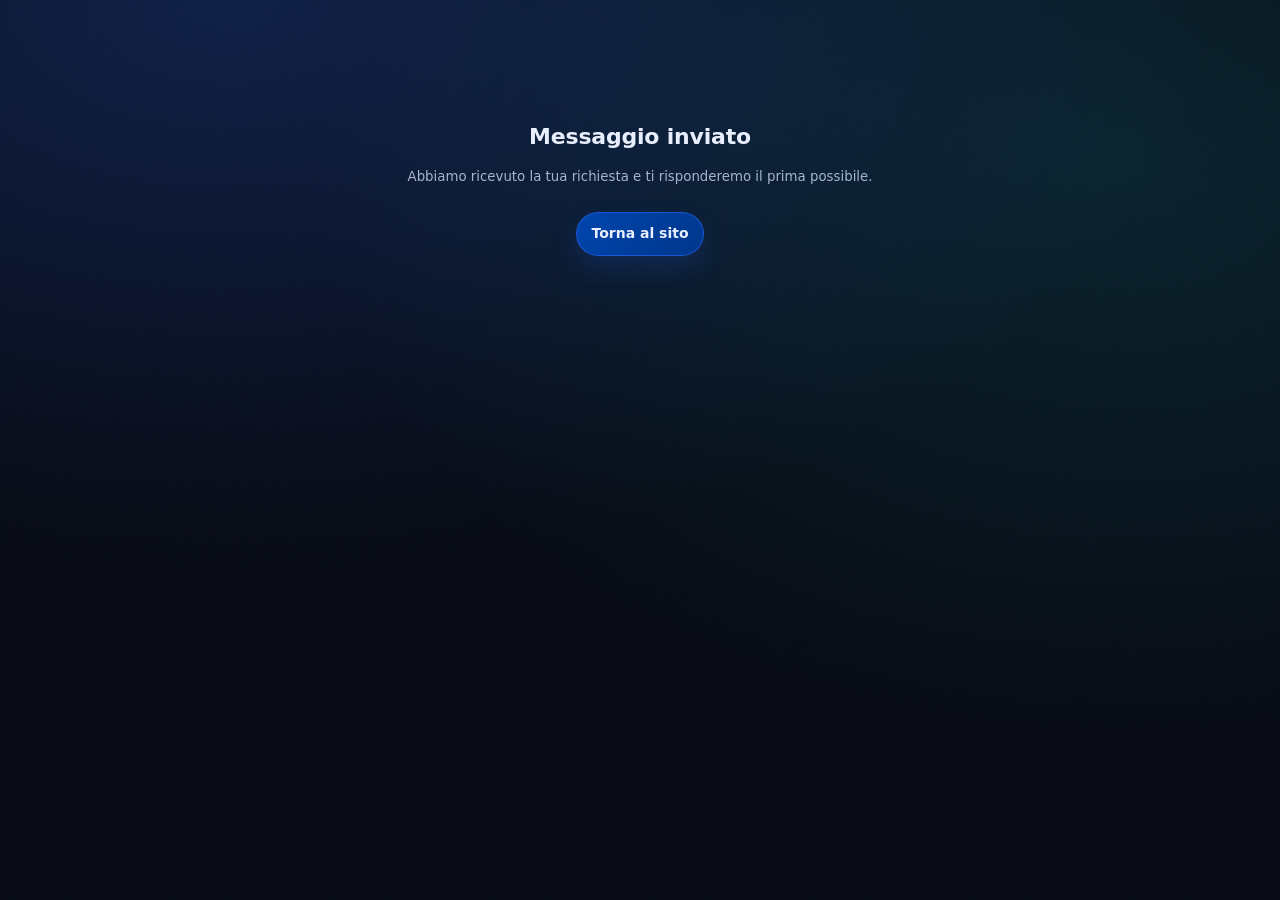
==== conferma.html @ 9af2fc5e "modifica per netlify" ====
<!doctype html>
<html lang="it">
<head>
  <meta charset="utf-8" />
  <meta name="viewport" content="width=device-width,initial-scale=1" />
  <title>Messaggio inviato – TBtech</title>
  <link rel="stylesheet" href="style.css" />
</head>
<body>
  <main class="sezione">
    <div class="contenitore" style="max-width: 760px; text-align: center;">
      <h1 class="titolo-sezione">Messaggio inviato</h1>
      <p class="testo-secondario">
        Abbiamo ricevuto la tua richiesta e ti risponderemo il prima possibile.
      </p>
      <p style="margin-top: 24px;">
        <a class="pulsante pulsante-primario" href="/index.html">Torna al sito</a>
      </p>
    </div>
  </main>
</body>
</html>
---- style.css ----
:root{
  --sfondo: #070b14;
  --superficie: #0b1222;
  --superficie-2: #0a1630;
  --testo: #e8eefc;
  --testo-secondario: #a8b3cf;
  --bordo: rgba(232,238,252,.12);

  --primario: #0045ae;
  --primario-scuro: #00378b;
  --accento: #1a58b6;

  --ombra: 0 16px 42px rgba(0,0,0,.42);
  --raggio: 18px;

  --larghezza-contenitore: 1180px;
  --spazio-laterale: 20px;

  --font-principale: ui-sans-serif, system-ui, -apple-system, Segoe UI, Roboto, Arial;
}
.visually-hidden {
  position: absolute !important;
  left: -9999px !important;
  width: 1px !important;
  height: 1px !important;
  overflow: hidden !important;
}
/* =========================================================
   RESET
   ========================================================= */
*{
  box-sizing: border-box;
}

html,
body{
  height: 100%;
  padding-top: 34px;
}

body{
  margin: 0;
  font-family: var(--font-principale);
  color: var(--testo);
  line-height: 1.55;
  background-color: var(--sfondo);
  background-image:
    radial-gradient(
      1200px 700px at 18% 0%,
      rgba(47,107,255,.22) 0%,
      rgba(47,107,255,.12) 38%,
      rgba(47,107,255,.06) 58%,
      rgba(47,107,255,0) 82%
    ),
    radial-gradient(
      1000px 700px at 88% 18%,
      rgba(34,211,238,.12) 0%,
      rgba(34,211,238,.06) 45%,
      rgba(34,211,238,0) 82%
    );
  background-repeat: no-repeat;
  background-size: cover;
}

body::before{
  content:"";
  position: fixed;
  inset: 0;
  pointer-events: none;
  z-index: 0;
  background-image: url("data:image/svg+xml,%3Csvg xmlns='http://www.w3.org/2000/svg' width='160' height='160'%3E%3Cfilter id='n'%3E%3CfeTurbulence type='fractalNoise' baseFrequency='.9' numOctaves='2' stitchTiles='stitch'/%3E%3C/filter%3E%3Crect width='160' height='160' filter='url(%23n)' opacity='.35'/%3E%3C/svg%3E");
  background-repeat: repeat;
  opacity: .04;
  mix-blend-mode: overlay;
}

.testata-sito,
main,
.piè-di-pagina{
  position: relative;
  z-index: 1;
}

a{
  color: inherit;
  text-decoration: none;
}

strong{
  color: rgba(232,238,252,.96);
}

.contenitore{
  width: min(var(--larghezza-contenitore), calc(100% - (var(--spazio-laterale) * 2)));
  margin: 0 auto;
}

/* =========================================================
   BARRA ORIZZONTALE SEMPRE VISIBILE
   ========================================================= */
.testata-sito{
  position: fixed;
  top: 0;
  left: 0;
  width: 100%;
  z-index: 1000;
  background: rgba(7,11,20,.78);
  backdrop-filter: blur(16px);
  border-bottom: 1px solid rgba(232,238,252,.08);
  box-shadow: 0 18px 50px rgba(0,0,0,.24);
}

.testata-interna{
  display: flex;
  align-items: center;
  justify-content: space-between;
  gap: 14px;
  padding: 14px 0;
}

.marchio{
  display: flex;
  align-items: center;
  flex-shrink: 0;
}

.logo-marchio{
  height: 48px;
  width: auto;
  display: block;
}

/* =========================================================
   MENU DESKTOP
   ========================================================= */
.menu-principale{
  display: flex;
  gap: 14px;
  align-items: center;
}

.link-menu{
  color: rgba(168,179,207,.92);
  font-weight: 750;
  font-size: 14px;
  padding: 8px 25px;
  border-radius: 12px;
  transition: background .22s ease, color .22s ease, border-color .22s ease, transform .22s ease;
}
.link-menu-mobile.attivo{
  color: var(--testo);
  background: rgba(47,107,255,.10);
  border: 1px solid rgba(47,107,255,.20);
  box-shadow: inset 0 0 0 1px rgba(255,255,255,.02);
}

.link-menu:hover{
  color: var(--testo);
  background: rgba(255,255,255,.03);
  transform: translateY(-1px);
}

.link-menu.attivo{
  color: var(--testo);
  background: rgba(47,107,255,.10);
  border: 1px solid rgba(47,107,255,.20);
  box-shadow: inset 0 0 0 1px rgba(255,255,255,.02);
}

.azioni-testata{
  display: flex;
  gap: 10px;
  align-items: center;
}

/* =========================================================
   BUTTON MENU MOBILE
   ========================================================= */
.bottone-menu{
  display: none;
  width: 46px;
  height: 46px;
  padding: 0;
  border: 1px solid var(--bordo);
  border-radius: 14px;
  background: rgba(255,255,255,.04);
  cursor: pointer;
  position: relative;
  align-items: center;
  justify-content: center;
  transition: background .2s ease, transform .2s ease, border-color .2s ease;
}

.bottone-menu:hover{
  background: rgba(255,255,255,.07);
  border-color: rgba(232,238,252,.18);
}

.bottone-menu:active{
  transform: scale(.98);
}

.icona-menu{
  position: relative;
  width: 20px;
  height: 14px;
  display: block;
}

.riga-menu{
  position: absolute;
  left: 0;
  width: 20px;
  height: 2px;
  border-radius: 999px;
  background: var(--testo);
  transition: transform .25s ease, opacity .25s ease, top .25s ease;
}

.riga-menu-alta{ top: 0; }
.riga-menu-centro{ top: 6px; }
.riga-menu-bassa{ top: 12px; }

.bottone-menu.aperto .riga-menu-alta{
  top: 6px;
  transform: rotate(45deg);
}

.bottone-menu.aperto .riga-menu-centro{
  opacity: 0;
}

.bottone-menu.aperto .riga-menu-bassa{
  top: 6px;
  transform: rotate(-45deg);
}

/* =========================================================
   MENU MOBILE A TENDINA
   ========================================================= */
.menu-mobile-tendina{
  max-height: 0;
  overflow: hidden;
  opacity: 0;
  border-top: 1px solid rgba(232,238,252,.06);
  background: rgba(6,11,22,.96);
  transition: max-height .32s ease, opacity .25s ease;
}

.menu-mobile-tendina.aperto{
  max-height: 420px;
  opacity: 1;
}

.contenuto-menu-mobile{
  padding: 14px 0 18px;
}

.navigazione-mobile{
  display: flex;
  flex-direction: column;
  gap: 8px;
}

.link-menu-mobile{
  display: block;
  padding: 14px 12px;
  border-radius: 12px;
  color: var(--testo);
  font-weight: 800;
  background: rgba(255,255,255,.02);
  border: 1px solid rgba(232,238,252,.06);
  transition: background .2s ease, border-color .2s ease, transform .2s ease;
}

.link-menu-mobile:hover{
  background: rgba(255,255,255,.05);
  border-color: rgba(232,238,252,.12);
  transform: translateY(-1px);
}

.azioni-menu-mobile{
  margin-top: 14px;
}

.pulsante-largo{
  width: 100%;
  text-align: center;
}

/* =========================================================
   UI GENERICA
   ========================================================= */
.pulsante{
  border: 1px solid var(--bordo);
  background: rgba(255,255,255,.04);
  color: var(--testo);
  padding: 10px 14px;
  border-radius: 999px;
  font-weight: 850;
  font-size: 14px;
  cursor: pointer;
  display: inline-block;
  transition: filter .22s ease, transform .22s ease, box-shadow .22s ease, border-color .22s ease;
}

.pulsante:hover{
  filter: brightness(1.06);
  transform: translateY(-1px);
}

.pulsante:active{
  transform: translateY(0);
}

.pulsante-primario{
  background: linear-gradient(135deg, var(--primario), var(--primario-scuro));
  border-color: rgba(47,107,255,.55);
  box-shadow: 0 12px 26px rgba(47,107,255,.16);
}

.pulsante-primario:hover{
  box-shadow: 0 16px 32px rgba(47,107,255,.24);
}

.pulsante-secondario{
  background: rgba(255,255,255,.02);
}

.pulsante-grande{
  padding: 12px 18px;
}

.campo-input{
  padding: 10px 12px;
  border-radius: 14px;
  border: 1px solid var(--bordo);
  background: rgba(255,255,255,.03);
  color: var(--testo);
  outline: none;
  transition: border-color .22s ease, box-shadow .22s ease, background .22s ease;
}

.campo-input:focus{
  border-color: rgba(47,107,255,.45);
  box-shadow: 0 0 0 4px rgba(47,107,255,.12);
  background: rgba(255,255,255,.05);
}

.campo-input::placeholder{
  color: rgba(168,179,207,.75);
}

.campo-pieno{
  width: 100%;
}

/* =========================================================
   HERO
   ========================================================= */
.hero{
  position: relative;
  padding: 64px 0 28px;
  overflow: hidden;
  background: linear-gradient(180deg, rgba(6,18,40,.35) 0%, rgba(7,11,20,0) 100%);
}

.sfondo-hero{
  position: absolute;
  inset: 0;
  pointer-events: none;
  background:
    linear-gradient(180deg, rgba(5,16,36,.88) 0%, rgba(8,24,52,.72) 45%, rgba(7,11,20,0) 100%),
    radial-gradient(900px 420px at 75% 45%, rgba(47,107,255,.18), rgba(47,107,255,0) 70%),
    radial-gradient(700px 360px at 85% 55%, rgba(34,211,238,.10), rgba(34,211,238,0) 72%);
}

.griglia-hero{
  display: grid;
  grid-template-columns: 1.05fr .95fr;
  gap: 24px;
  align-items: center;
}

.occhiello{
  margin: 0 0 14px;
  color: rgba(168,179,207,.92);
  font-weight: 800;
  font-size: 13px;
  letter-spacing: .4px;
  text-transform: uppercase;
}

.titolo-hero{
  margin: 0 0 14px;
  font-size: clamp(38px, 4.4vw, 64px);
  line-height: 1.02;
  letter-spacing: -.9px;
}

.testo-intro-hero{
  margin: 0 0 18px;
  color: rgba(232,238,252,.84);
  font-size: 16px;
  max-width: 72ch;
}

.azioni-hero{
  display: flex;
  flex-wrap: wrap;
  gap: 12px;
  margin: 18px 0 20px;
}

.punti-forza{
  display: flex;
  gap: 12px;
  flex-wrap: wrap;
  margin-top: 10px;
}

.elemento-punto-forza{
  padding: 12px 14px;
  border-radius: 16px;
  border: 1px solid rgba(232,238,252,.10);
  background: rgba(255,255,255,.03);
  min-width: 170px;
  transition: transform .25s ease, border-color .25s ease, background .25s ease, box-shadow .25s ease;
}

.elemento-punto-forza:hover{
  transform: translateY(-3px);
  border-color: rgba(47,107,255,.24);
  box-shadow: 0 14px 26px rgba(0,0,0,.18);
  background: rgba(255,255,255,.04);
}

.titolo-punto-forza{
  font-weight: 950;
  letter-spacing: .2px;
}

.sotto-punto-forza{
  margin-top: 4px;
  color: var(--testo-secondario);
  font-weight: 800;
  font-size: 12px;
  text-transform: uppercase;
  letter-spacing: .6px;
}

.riquadro-evidenza{
  margin-top: 14px;
  padding: 12px 14px;
  border-radius: 16px;
  border: 1px solid rgba(47,107,255,.20);
  background: rgba(47,107,255,.07);
}

.contenitore-immagine-hero{
  position: relative;
  display: flex;
  align-items: center;
  justify-content: flex-end;
  min-height: 420px;
}

.alone-immagine-hero{
  position: absolute;
  inset: -30% -20% -30% -20%;
  background:
    radial-gradient(600px 420px at 70% 50%, rgba(47,107,255,.22), rgba(47,107,255,0) 65%),
    radial-gradient(520px 380px at 55% 60%, rgba(34,211,238,.12), rgba(34,211,238,0) 70%);
  filter: blur(18px);
  opacity: .95;
  z-index: 0;
  pointer-events: none;
}

.immagine-hero{
  position: relative;
  z-index: 1;
  width: min(760px, 100%);
  height: auto;
  opacity: .96;
  filter: drop-shadow(0 28px 80px rgba(0,0,0,.55));
  pointer-events: none;
}

.divisore-hero{
  height: 1px;
  margin-top: 28px;
  background: linear-gradient(90deg, rgba(232,238,252,0), rgba(232,238,252,.12), rgba(232,238,252,0));
  border-radius: 999px;
}

/* =========================================================
   SEZIONI
   ========================================================= */
.sezione{
  padding: 52px 0;
}

.testa-sezione{
  display: flex;
  align-items: flex-end;
  justify-content: space-between;
  gap: 16px;
  margin-bottom: 18px;
}

.titolo-sezione{
  margin: 0;
  font-size: 22px;
  letter-spacing: -.2px;
}

.sottotitolo-sezione{
  margin: 8px 0 0;
  color: var(--testo-secondario);
  font-size: 13px;
  font-weight: 750;
}

.azioni-sezione{
  display: flex;
  gap: 10px;
  align-items: center;
}

/* =========================================================
   LAYOUT
   ========================================================= */
.griglia-due-colonne{
  display: grid;
  grid-template-columns: 1fr 1fr;
  gap: 14px;
}

.griglia-servizi{
  display: grid;
  grid-template-columns: repeat(12, 1fr);
  gap: 14px;
}

/* =========================================================
   SCHEDE
   ========================================================= */
.scheda{
  border: 1px solid rgba(232,238,252,.10);
  background: rgba(255,255,255,.03);
  border-radius: var(--raggio);
  overflow: hidden;
  box-shadow: 0 14px 30px rgba(0,0,0,.25);
  transition: transform .28s ease, box-shadow .28s ease, border-color .28s ease, background .28s ease;
}

.scheda-morbida{
  box-shadow: none;
  background: rgba(11,18,34,.52);
}

.scheda-elevabile:hover{
  transform: translateY(-4px);
  box-shadow: 0 20px 42px rgba(0,0,0,.28);
  border-color: rgba(47,107,255,.22);
  background: rgba(255,255,255,.04);
}

.scheda > h3{
  margin: 0;
  padding: 16px 16px 0;
}

.scheda > p{
  padding: 0 16px;
}

.corpo-scheda{
  padding: 14px;
}

.media-scheda{
  height: 160px;
  border-bottom: 1px solid rgba(232,238,252,.08);
  background:
    linear-gradient(135deg, rgba(47,107,255,.22), rgba(34,211,238,.12)),
    radial-gradient(
      320px 180px at 20% 20%,
      rgba(255,255,255,.10) 0%,
      rgba(255,255,255,.06) 45%,
      rgba(255,255,255,0) 75%
    );
}

.media-griglia{
  background:
    linear-gradient(135deg, rgba(47,107,255,.22), rgba(34,211,238,.12)),
    linear-gradient(90deg, rgba(255,255,255,.06) 1px, rgba(255,255,255,0) 1px),
    linear-gradient(0deg, rgba(255,255,255,.06) 1px, rgba(255,255,255,0) 1px);
  background-size: auto, 26px 26px, 26px 26px;
}

.titolo-scheda{
  margin: 0 0 6px;
  font-size: 16px;
}

.testo-scheda{
  margin: 0;
  color: rgba(232,238,252,.82);
  font-size: 13px;
}

.etichette{
  display: flex;
  gap: 8px;
  flex-wrap: wrap;
  margin-top: 12px;
}

.etichetta{
  padding: 6px 10px;
  border-radius: 999px;
  border: 1px solid rgba(232,238,252,.10);
  background: rgba(255,255,255,.03);
  color: rgba(232,238,252,.86);
  font-weight: 800;
  font-size: 12px;
  transition: transform .2s ease, border-color .2s ease, background .2s ease;
}

.etichetta:hover{
  transform: translateY(-1px);
  border-color: rgba(47,107,255,.18);
  background: rgba(255,255,255,.05);
}

/* =========================================================
   SERVIZI
   ========================================================= */
.servizio{
  grid-column: span 3;
  border: 1px solid rgba(232,238,252,.10);
  background: rgba(255,255,255,.03);
  border-radius: var(--raggio);
  padding: 14px;
  transition: transform .28s ease, box-shadow .28s ease, border-color .28s ease, background .28s ease;
}

.servizio:hover{
  transform: translateY(-5px);
  box-shadow: 0 20px 38px rgba(0,0,0,.24);
  border-color: rgba(47,107,255,.22);
  background: linear-gradient(180deg, rgba(255,255,255,.04), rgba(255,255,255,.03));
}

.icona-servizio{
  width: 46px;
  height: 46px;
  border-radius: 16px;
  display: grid;
  place-items: center;
  font-weight: 950;
  font-size: 12px;
  border: 1px solid rgba(47,107,255,.26);
  background: rgba(47,107,255,.10);
  margin-bottom: 10px;
  transition: transform .25s ease, box-shadow .25s ease;
}

.servizio:hover .icona-servizio{
  transform: scale(1.04);
  box-shadow: 0 10px 18px rgba(47,107,255,.18);
}

.servizio h3{
  margin: 0 0 6px;
}

.servizio p{
  margin: 6px 0;
}

.testo-secondario{
  color: var(--testo-secondario);
  font-size: smaller;
}

/* =========================================================
   PROGETTI
   ========================================================= */
.layout-progetti{
  display: grid;
  grid-template-columns: 1.1fr .9fr;
  gap: 14px;
  align-items: start;
}

.scheda-mappa,
.scheda-progetti{
  border: 1px solid rgba(232,238,252,.10);
  background: rgba(255,255,255,.03);
  border-radius: var(--raggio);
  overflow: hidden;
}

.scheda-mappa,
.scheda-progetti{
  display: flex;
  flex-direction: column;
  min-height: 520px;
}

.testa-mappa,
.testa-progetti{
  padding: 14px;
  border-bottom: 1px solid rgba(232,238,252,.08);
  background: rgba(11,18,34,.55);
}

.mappa{
  height: 420px;
  flex: 1;
}

.griglia-progetti{
  padding: 14px;
  display: grid;
  grid-template-columns: 1fr;
  gap: 12px;
  flex: 1;
  min-height: 0;
  max-height: 420px;
  overflow-y: auto;
  scrollbar-width: thin;
  scrollbar-gutter: stable;
}

.scheda-progetto{
  display: grid;
  grid-template-columns: 120px 1fr;
  gap: 12px;
  border: 1px solid rgba(232,238,252,.10);
  border-radius: 14px;
  overflow: hidden;
  background: rgba(11,18,34,.35);
  cursor: pointer;
  transition: transform .26s ease, box-shadow .26s ease, border-color .26s ease, background .26s ease;
}

.scheda-progetto:hover{
  transform: translateY(-4px);
  box-shadow: 0 16px 28px rgba(0,0,0,.22);
  border-color: rgba(47,107,255,.20);
  background: rgba(11,18,34,.48);
}

.immagine-progetto{
  width: 100%;
  height: 100%;
  object-fit: cover;
  background: rgba(255,255,255,.04);
  transition: transform .45s ease;
}

.scheda-progetto:hover .immagine-progetto{
  transform: scale(1.04);
}

.corpo-progetto{
  padding: 10px 10px 10px 0;
}

.titolo-progetto{
  margin: 8px 0 6px;
  font-size: 14px;
}

.testo-progetto{
  margin: 0;
  font-size: 13px;
  color: rgba(232,238,252,.82);
}

.info-progetto{
  display: inline-flex;
  align-items: center;
  gap: 8px;
  margin-top: 10px;
  font-weight: 900;
  font-size: 12px;
  color: rgba(168,179,207,.95);
  flex-wrap: wrap;
}

.badge-progetto{
  padding: 5px 10px;
  border-radius: 999px;
  border: 1px solid rgba(34,211,238,.24);
  background: rgba(34,211,238,.08);
}

.scheda-progetto.evidenziato{
  outline: 2px solid rgba(47,107,255,.55);
  box-shadow: 0 0 0 1px rgba(47,107,255,.14), 0 18px 36px rgba(0,0,0,.22);
}


.griglia-progetti::-webkit-scrollbar{
  width: 10px;
}

.griglia-progetti::-webkit-scrollbar-track{
  background: rgba(255,255,255,.03);
}

.griglia-progetti::-webkit-scrollbar-thumb{
  background: rgba(47,107,255,.35);
  border-radius: 999px;
  border: 2px solid rgba(11,18,34,.55);
}
.griglia-progetti{
  scrollbar-width: thin;
  scrollbar-color: rgba(47,107,255,.6) rgba(255,255,255,.04);
}

.griglia-progetti::-webkit-scrollbar{
  width: 8px;
}

.griglia-progetti::-webkit-scrollbar-track{
  background: rgba(255,255,255,.03);
  border-radius: 999px;
}

.griglia-progetti::-webkit-scrollbar-thumb{
  background: linear-gradient(
    180deg,
    rgba(47,107,255,.7),
    rgba(26,88,182,.8)
  );
  border-radius: 999px;
  border: 2px solid rgba(11,18,34,.6);
}

.griglia-progetti::-webkit-scrollbar-thumb:hover{
  background: linear-gradient(
    180deg,
    rgba(47,107,255,.9),
    rgba(26,88,182,1)
  );
}
.griglia-contatti{
  display: grid;
  grid-template-columns: 1fr 1fr;
  gap: 20px;
  align-items: stretch;
}

.griglia-contatti > .scheda{
  width: 100%;
  min-width: 0;
  padding: 22px;
}

@media (max-width: 720px){
  .griglia-contatti{
    grid-template-columns: 1fr;
  }
}


/* =========================================================
   CONTATTI
   ========================================================= */
.nota{
  margin-top: 14px;
  padding: 12px 14px;
  border: 1px solid rgba(232,238,252,.10);
  background: rgba(255,255,255,.03);
  border-radius: 14px;
}

.lista-contatti{
  margin-top: 14px;
  display: grid;
  gap: 12px;
}

.elemento-contatto{
  padding: 12px 14px;
  border-radius: 14px;
  border: 1px solid rgba(232,238,252,.10);
  background: rgba(255,255,255,.02);
  transition: transform .22s ease, border-color .22s ease, background .22s ease;
}

.elemento-contatto:hover{
  transform: translateY(-2px);
  border-color: rgba(47,107,255,.18);
  background: rgba(255,255,255,.04);
}

.etichetta-contatto{
  font-size: 12px;
  color: rgba(168,179,207,.9);
  font-weight: 950;
  text-transform: uppercase;
  letter-spacing: .6px;
}

.valore-contatto{
  margin-top: 6px;
  display: inline-block;
  font-weight: 900;
}

.form-contatti{
  padding: 22px;
  display: flex;
  flex-direction: column;
  justify-content: flex-start;
}

.form-contatti h3{
  margin: 0 0 18px;
}

.campo-form{
  display: grid;
  gap: 8px;
  margin: 0 0 18px;
}

.campo-form span{
  font-weight: 900;
  color: rgba(232,238,252,.90);
  font-size: 13px;
}

textarea.campo-input{
  resize: vertical;
}

.stato-form{
  margin: 10px 0 0;
  min-height: 20px;
}

/* =========================================================
   FOOTER
   ========================================================= */
.piè-di-pagina{
  border-top: 1px solid rgba(232,238,252,.08);
  background: rgba(0,0,0,.18);
  padding: 22px 0;
}

.interno-footer{
  display: flex;
  align-items: flex-start;
  justify-content: space-between;
  gap: 18px;
}

.destra-footer{
  display: flex;
  gap: 14px;
}

.link-footer{
  color: rgba(168,179,207,.92);
  font-weight: 900;
  font-size: 13px;
}

.link-footer:hover{
  color: var(--testo);
}

/* =========================================================
   APPARIZIONE
   ========================================================= */
.apparizione{
  opacity: 0;
  transform: translateY(12px);
  transition: opacity .7s ease, transform .7s ease;
}

.apparizione.visibile{
  opacity: 1;
  transform: translateY(0);
}

/* =========================================================
   RESPONSIVE
   ========================================================= */
@media (min-width: 981px){
  .immagine-hero{
    margin-right: -10px;
  }
}

@media (max-width: 980px){
  .griglia-contatti{
    grid-template-columns: 1fr;
  }
  .hero{
    padding: 46px 0 22px;
  }

  .griglia-hero{
    grid-template-columns: 1fr;
  }

  .contenitore-immagine-hero{
    min-height: 320px;
  }

  .griglia-due-colonne{
    grid-template-columns: 1fr;
  }


  .servizio{
    grid-column: span 6;
  }

  .layout-progetti{
    grid-template-columns: 1fr;
  }

  .mappa{
    height: 360px;
  }
}

@media (max-width: 720px){
  body{
    padding-top: 18px;
  }
  .menu-principale,
  .azioni-testata{
    display: none;
  }

  .bottone-menu{
    display: inline-flex;
  }

  .testa-sezione{
    flex-direction: column;
    align-items: stretch;
  }

  .azioni-sezione{
    justify-content: space-between;
  }

  .servizio{
    grid-column: span 12;
  }

  .interno-footer{
    flex-direction: column;
  }

  .griglia-contatti{
    grid-template-columns: 1fr;
  }

  .scheda-progetto{
    grid-template-columns: 1fr;
  }

  .immagine-progetto{
    height: 180px;
  }
}
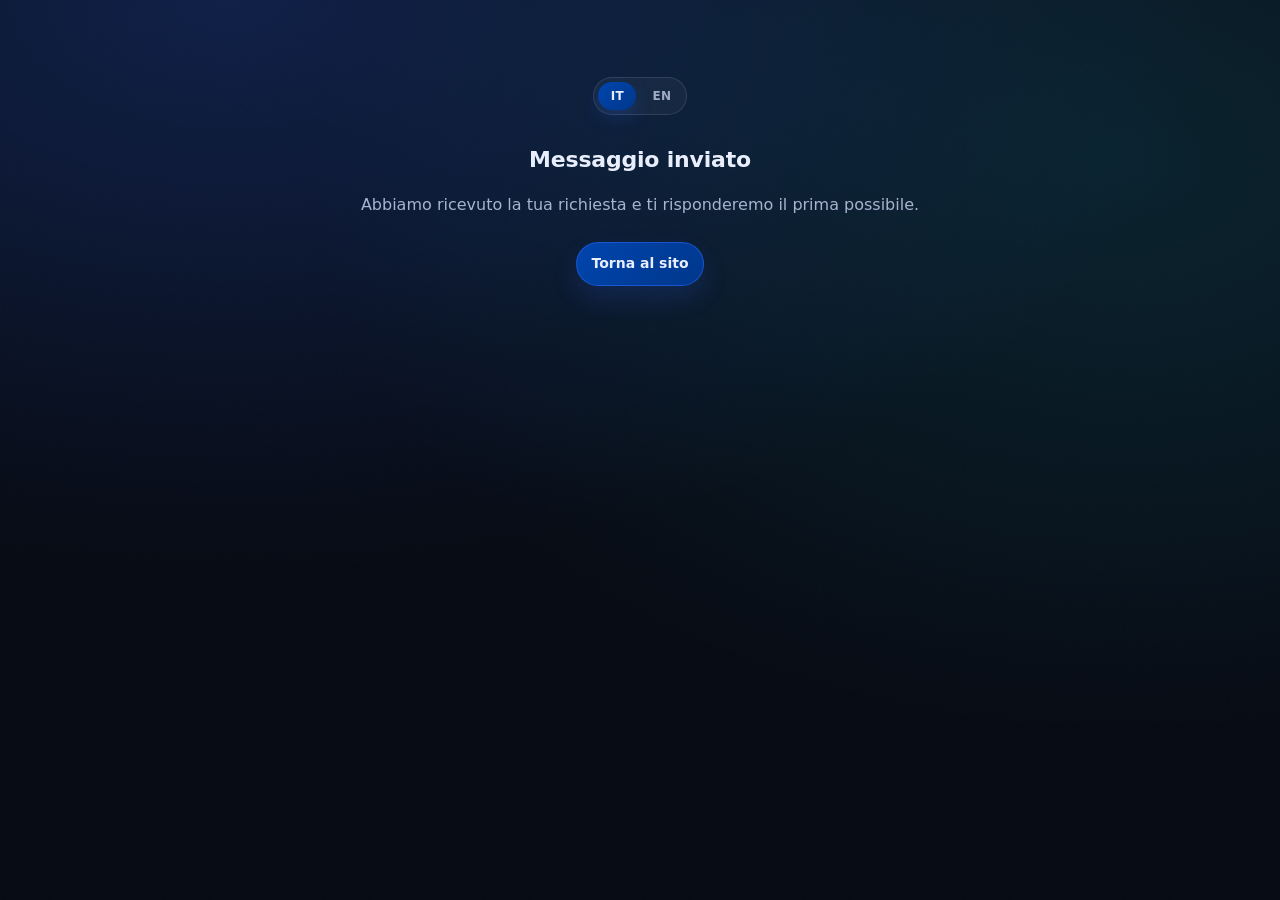
==== commit 5043c3c5: "aggiungere traduzioni + identazione" ====
--- a/conferma.html
+++ b/conferma.html
@@ -2,21 +2,35 @@
 <html lang="it">
 <head>
   <meta charset="utf-8" />
-  <meta name="viewport" content="width=device-width,initial-scale=1" />
+  <meta name="viewport" content="width=device-width, initial-scale=1" />
+
   <title>Messaggio inviato – TBtech</title>
+
   <link rel="stylesheet" href="style.css" />
 </head>
+
 <body>
   <main class="sezione">
-    <div class="contenitore" style="max-width: 760px; text-align: center;">
-      <h1 class="titolo-sezione">Messaggio inviato</h1>
-      <p class="testo-secondario">
+    <div class="contenitore pagina-conferma">
+      <div class="selettore-lingua selettore-lingua-pagina">
+        <button class="bottone-lingua attivo" type="button" data-lingua="it">IT</button>
+        <button class="bottone-lingua" type="button" data-lingua="en">EN</button>
+      </div>
+
+      <h1 class="titolo-sezione" data-i18n="confirm_title">Messaggio inviato</h1>
+
+      <p class="testo-secondario" data-i18n="confirm_text">
         Abbiamo ricevuto la tua richiesta e ti risponderemo il prima possibile.
       </p>
-      <p style="margin-top: 24px;">
-        <a class="pulsante pulsante-primario" href="/index.html">Torna al sito</a>
+
+      <p class="spazio-alto">
+        <a class="pulsante pulsante-primario" href="/index.html" data-i18n="confirm_back">
+          Torna al sito
+        </a>
       </p>
     </div>
   </main>
+
+  <script src="app.js"></script>
 </body>
 </html>
--- a/style.css
+++ b/style.css
@@ -1,23 +1,104 @@
-:root{
+:root {
   --sfondo: #070b14;
   --superficie: #0b1222;
   --superficie-2: #0a1630;
   --testo: #e8eefc;
   --testo-secondario: #a8b3cf;
-  --bordo: rgba(232,238,252,.12);
+  --bordo: rgba(232, 238, 252, 0.12);
 
   --primario: #0045ae;
   --primario-scuro: #00378b;
   --accento: #1a58b6;
 
-  --ombra: 0 16px 42px rgba(0,0,0,.42);
+  --ombra: 0 16px 42px rgba(0, 0, 0, 0.42);
   --raggio: 18px;
 
   --larghezza-contenitore: 1180px;
   --spazio-laterale: 20px;
 
-  --font-principale: ui-sans-serif, system-ui, -apple-system, Segoe UI, Roboto, Arial;
-}
+  --font-principale: ui-sans-serif, system-ui, -apple-system, BlinkMacSystemFont,
+    "Segoe UI", Roboto, Arial, sans-serif;
+}
+
+/* =========================================================
+   Base
+   ========================================================= */
+* {
+  box-sizing: border-box;
+}
+
+html,
+body {
+  min-height: 100%;
+}
+
+body {
+  margin: 0;
+  padding-top: 25px;
+  color: var(--testo);
+  font-family: var(--font-principale);
+  line-height: 1.55;
+  background-color: var(--sfondo);
+  background-image:
+    radial-gradient(
+      1200px 700px at 18% 0%,
+      rgba(47, 107, 255, 0.22) 0%,
+      rgba(47, 107, 255, 0.12) 38%,
+      rgba(47, 107, 255, 0.06) 58%,
+      rgba(47, 107, 255, 0) 82%
+    ),
+    radial-gradient(
+      1000px 700px at 88% 18%,
+      rgba(34, 211, 238, 0.12) 0%,
+      rgba(34, 211, 238, 0.06) 45%,
+      rgba(34, 211, 238, 0) 82%
+    );
+  background-repeat: no-repeat;
+  background-size: cover;
+}
+
+body::before {
+  content: "";
+  position: fixed;
+  inset: 0;
+  z-index: 0;
+  pointer-events: none;
+  opacity: 0.04;
+  mix-blend-mode: overlay;
+  background-repeat: repeat;
+  background-image: url("data:image/svg+xml,%3Csvg xmlns='http://www.w3.org/2000/svg' width='160' height='160'%3E%3Cfilter id='n'%3E%3CfeTurbulence type='fractalNoise' baseFrequency='.9' numOctaves='2' stitchTiles='stitch'/%3E%3C/filter%3E%3Crect width='160' height='160' filter='url(%23n)' opacity='.35'/%3E%3C/svg%3E");
+}
+
+a {
+  color: inherit;
+  text-decoration: none;
+}
+
+strong {
+  color: rgba(232, 238, 252, 0.96);
+}
+
+hr {
+  border: 0;
+  border-top: 1px solid rgba(232, 238, 252, 0.12);
+  margin: 26px 0;
+}
+
+.testata-sito,
+main,
+.piè-di-pagina {
+  position: relative;
+  z-index: 1;
+}
+
+.contenitore {
+  width: min(
+    var(--larghezza-contenitore),
+    calc(100% - (var(--spazio-laterale) * 2))
+  );
+  margin: 0 auto;
+}
+
 .visually-hidden {
   position: absolute !important;
   left: -9999px !important;
@@ -25,439 +106,444 @@
   height: 1px !important;
   overflow: hidden !important;
 }
-/* =========================================================
-   RESET
-   ========================================================= */
-*{
-  box-sizing: border-box;
-}
-
-html,
-body{
-  height: 100%;
-  padding-top: 34px;
-}
-
-body{
-  margin: 0;
-  font-family: var(--font-principale);
-  color: var(--testo);
-  line-height: 1.55;
-  background-color: var(--sfondo);
-  background-image:
-    radial-gradient(
-      1200px 700px at 18% 0%,
-      rgba(47,107,255,.22) 0%,
-      rgba(47,107,255,.12) 38%,
-      rgba(47,107,255,.06) 58%,
-      rgba(47,107,255,0) 82%
-    ),
-    radial-gradient(
-      1000px 700px at 88% 18%,
-      rgba(34,211,238,.12) 0%,
-      rgba(34,211,238,.06) 45%,
-      rgba(34,211,238,0) 82%
-    );
-  background-repeat: no-repeat;
-  background-size: cover;
-}
-
-body::before{
-  content:"";
-  position: fixed;
-  inset: 0;
-  pointer-events: none;
-  z-index: 0;
-  background-image: url("data:image/svg+xml,%3Csvg xmlns='http://www.w3.org/2000/svg' width='160' height='160'%3E%3Cfilter id='n'%3E%3CfeTurbulence type='fractalNoise' baseFrequency='.9' numOctaves='2' stitchTiles='stitch'/%3E%3C/filter%3E%3Crect width='160' height='160' filter='url(%23n)' opacity='.35'/%3E%3C/svg%3E");
-  background-repeat: repeat;
-  opacity: .04;
-  mix-blend-mode: overlay;
-}
-
-.testata-sito,
-main,
-.piè-di-pagina{
-  position: relative;
-  z-index: 1;
-}
-
-a{
-  color: inherit;
-  text-decoration: none;
-}
-
-strong{
-  color: rgba(232,238,252,.96);
-}
-
-.contenitore{
-  width: min(var(--larghezza-contenitore), calc(100% - (var(--spazio-laterale) * 2)));
-  margin: 0 auto;
-}
-
-/* =========================================================
-   BARRA ORIZZONTALE SEMPRE VISIBILE
-   ========================================================= */
-.testata-sito{
+
+.spazio-alto {
+  margin-top: 24px;
+}
+
+.pagina-conferma {
+  max-width: 760px;
+  text-align: center;
+}
+
+.pagina-legale {
+  max-width: 900px;
+}
+
+.nota-aggiornamento {
+  margin-top: 3rem;
+  opacity: 0.7;
+}
+
+/* =========================================================
+   Header
+   ========================================================= */
+.testata-sito {
   position: fixed;
   top: 0;
   left: 0;
+  z-index: 1000;
   width: 100%;
-  z-index: 1000;
-  background: rgba(7,11,20,.78);
+  border-bottom: 1px solid rgba(232, 238, 252, 0.08);
+  background: rgba(7, 11, 20, 0.78);
   backdrop-filter: blur(16px);
-  border-bottom: 1px solid rgba(232,238,252,.08);
-  box-shadow: 0 18px 50px rgba(0,0,0,.24);
-}
-
-.testata-interna{
+  box-shadow: 0 18px 50px rgba(0, 0, 0, 0.24);
+}
+
+.testata-interna {
   display: flex;
   align-items: center;
   justify-content: space-between;
   gap: 14px;
-  padding: 14px 0;
-}
-
-.marchio{
+  min-height: 88px;
+  padding: 0;
+}
+
+.logo-marchio {
+  display: block;
+  width: auto;
+  height: 58px;
+  object-fit: contain;
+}
+
+.marchio {
   display: flex;
   align-items: center;
   flex-shrink: 0;
 }
 
-.logo-marchio{
-  height: 48px;
-  width: auto;
-  display: block;
-}
-
-/* =========================================================
-   MENU DESKTOP
-   ========================================================= */
-.menu-principale{
+
+.menu-principale,
+.azioni-testata,
+.azioni-hero,
+.destra-footer {
   display: flex;
+  align-items: center;
+}
+
+.menu-principale {
   gap: 14px;
-  align-items: center;
-}
-
-.link-menu{
-  color: rgba(168,179,207,.92);
-  font-weight: 750;
-  font-size: 14px;
+}
+
+.azioni-testata,
+.azioni-hero,
+.destra-footer {
+  gap: 10px;
+}
+
+.link-menu,
+.link-menu-mobile,
+.link-footer {
+  transition:
+    color 0.22s ease,
+    background 0.22s ease,
+    border-color 0.22s ease,
+    transform 0.22s ease;
+}
+
+.link-menu {
   padding: 8px 25px;
   border-radius: 12px;
-  transition: background .22s ease, color .22s ease, border-color .22s ease, transform .22s ease;
-}
-.link-menu-mobile.attivo{
+  color: rgba(168, 179, 207, 0.92);
+  font-size: 14px;
+  font-weight: 750;
+}
+
+.link-menu:hover,
+.link-menu.attivo,
+.link-menu-mobile.attivo {
   color: var(--testo);
-  background: rgba(47,107,255,.10);
-  border: 1px solid rgba(47,107,255,.20);
-  box-shadow: inset 0 0 0 1px rgba(255,255,255,.02);
-}
-
-.link-menu:hover{
-  color: var(--testo);
-  background: rgba(255,255,255,.03);
+  background: rgba(47, 107, 255, 0.1);
+}
+
+.link-menu:hover {
   transform: translateY(-1px);
-}
-
-.link-menu.attivo{
-  color: var(--testo);
-  background: rgba(47,107,255,.10);
-  border: 1px solid rgba(47,107,255,.20);
-  box-shadow: inset 0 0 0 1px rgba(255,255,255,.02);
-}
-
-.azioni-testata{
-  display: flex;
-  gap: 10px;
+  background: rgba(255, 255, 255, 0.03);
+}
+
+.link-menu.attivo,
+.link-menu-mobile.attivo {
+  border: 1px solid rgba(47, 107, 255, 0.2);
+  box-shadow: inset 0 0 0 1px rgba(255, 255, 255, 0.02);
+}
+
+/* =========================================================
+   Menu mobile
+   ========================================================= */
+.bottone-menu {
+  position: relative;
+  display: none;
   align-items: center;
-}
-
-/* =========================================================
-   BUTTON MENU MOBILE
-   ========================================================= */
-.bottone-menu{
-  display: none;
+  justify-content: center;
   width: 46px;
   height: 46px;
   padding: 0;
   border: 1px solid var(--bordo);
   border-radius: 14px;
-  background: rgba(255,255,255,.04);
+  background: rgba(255, 255, 255, 0.04);
   cursor: pointer;
+  transition:
+    background 0.2s ease,
+    transform 0.2s ease,
+    border-color 0.2s ease;
+}
+
+.bottone-menu:hover {
+  border-color: rgba(232, 238, 252, 0.18);
+  background: rgba(255, 255, 255, 0.07);
+}
+
+.bottone-menu:active {
+  transform: scale(0.98);
+}
+
+.icona-menu {
   position: relative;
-  align-items: center;
-  justify-content: center;
-  transition: background .2s ease, transform .2s ease, border-color .2s ease;
-}
-
-.bottone-menu:hover{
-  background: rgba(255,255,255,.07);
-  border-color: rgba(232,238,252,.18);
-}
-
-.bottone-menu:active{
-  transform: scale(.98);
-}
-
-.icona-menu{
-  position: relative;
+  display: block;
   width: 20px;
   height: 14px;
-  display: block;
-}
-
-.riga-menu{
+}
+
+.riga-menu {
   position: absolute;
   left: 0;
   width: 20px;
   height: 2px;
   border-radius: 999px;
   background: var(--testo);
-  transition: transform .25s ease, opacity .25s ease, top .25s ease;
-}
-
-.riga-menu-alta{ top: 0; }
-.riga-menu-centro{ top: 6px; }
-.riga-menu-bassa{ top: 12px; }
-
-.bottone-menu.aperto .riga-menu-alta{
+  transition:
+    top 0.25s ease,
+    opacity 0.25s ease,
+    transform 0.25s ease;
+}
+
+.riga-menu-alta {
+  top: 0;
+}
+
+.riga-menu-centro {
+  top: 6px;
+}
+
+.riga-menu-bassa {
+  top: 12px;
+}
+
+.bottone-menu.aperto .riga-menu-alta {
   top: 6px;
   transform: rotate(45deg);
 }
 
-.bottone-menu.aperto .riga-menu-centro{
+.bottone-menu.aperto .riga-menu-centro {
   opacity: 0;
 }
 
-.bottone-menu.aperto .riga-menu-bassa{
+.bottone-menu.aperto .riga-menu-bassa {
   top: 6px;
   transform: rotate(-45deg);
 }
 
-/* =========================================================
-   MENU MOBILE A TENDINA
-   ========================================================= */
-.menu-mobile-tendina{
+.menu-mobile-tendina {
   max-height: 0;
   overflow: hidden;
   opacity: 0;
-  border-top: 1px solid rgba(232,238,252,.06);
-  background: rgba(6,11,22,.96);
-  transition: max-height .32s ease, opacity .25s ease;
-}
-
-.menu-mobile-tendina.aperto{
+  border-top: 1px solid rgba(232, 238, 252, 0.06);
+  background: rgba(6, 11, 22, 0.96);
+  transition:
+    max-height 0.32s ease,
+    opacity 0.25s ease;
+}
+
+.menu-mobile-tendina.aperto {
   max-height: 420px;
   opacity: 1;
 }
 
-.contenuto-menu-mobile{
+.contenuto-menu-mobile {
   padding: 14px 0 18px;
 }
 
-.navigazione-mobile{
+.navigazione-mobile {
   display: flex;
   flex-direction: column;
   gap: 8px;
 }
 
-.link-menu-mobile{
+.link-menu-mobile {
   display: block;
   padding: 14px 12px;
+  border: 1px solid rgba(232, 238, 252, 0.06);
   border-radius: 12px;
   color: var(--testo);
   font-weight: 800;
-  background: rgba(255,255,255,.02);
-  border: 1px solid rgba(232,238,252,.06);
-  transition: background .2s ease, border-color .2s ease, transform .2s ease;
-}
-
-.link-menu-mobile:hover{
-  background: rgba(255,255,255,.05);
-  border-color: rgba(232,238,252,.12);
+  background: rgba(255, 255, 255, 0.02);
+}
+
+.link-menu-mobile:hover {
+  border-color: rgba(232, 238, 252, 0.12);
+  background: rgba(255, 255, 255, 0.05);
   transform: translateY(-1px);
 }
 
-.azioni-menu-mobile{
+.azioni-menu-mobile {
   margin-top: 14px;
 }
 
-.pulsante-largo{
+/* =========================================================
+   Pulsanti e form
+   ========================================================= */
+.pulsante {
+  display: inline-block;
+  padding: 10px 14px;
+  border: 1px solid var(--bordo);
+  border-radius: 999px;
+  color: var(--testo);
+  font-size: 14px;
+  font-weight: 850;
+  background: rgba(255, 255, 255, 0.04);
+  cursor: pointer;
+  transition:
+    filter 0.22s ease,
+    transform 0.22s ease,
+    box-shadow 0.22s ease,
+    border-color 0.22s ease;
+}
+
+.pulsante:hover {
+  filter: brightness(1.06);
+  transform: translateY(-1px);
+}
+
+.pulsante:active {
+  transform: translateY(0);
+}
+
+.pulsante-primario {
+  border-color: rgba(47, 107, 255, 0.55);
+  background: linear-gradient(135deg, var(--primario), var(--primario-scuro));
+  box-shadow: 0 12px 26px rgba(47, 107, 255, 0.16);
+}
+
+.pulsante-primario:hover {
+  box-shadow: 0 16px 32px rgba(47, 107, 255, 0.24);
+}
+
+.pulsante-secondario {
+  background: rgba(255, 255, 255, 0.02);
+}
+
+.pulsante-grande {
+  padding: 12px 18px;
+}
+
+.pulsante-largo {
   width: 100%;
   text-align: center;
 }
 
-/* =========================================================
-   UI GENERICA
-   ========================================================= */
-.pulsante{
+.campo-input {
+  padding: 10px 12px;
   border: 1px solid var(--bordo);
-  background: rgba(255,255,255,.04);
-  color: var(--testo);
-  padding: 10px 14px;
-  border-radius: 999px;
-  font-weight: 850;
-  font-size: 14px;
-  cursor: pointer;
-  display: inline-block;
-  transition: filter .22s ease, transform .22s ease, box-shadow .22s ease, border-color .22s ease;
-}
-
-.pulsante:hover{
-  filter: brightness(1.06);
-  transform: translateY(-1px);
-}
-
-.pulsante:active{
-  transform: translateY(0);
-}
-
-.pulsante-primario{
-  background: linear-gradient(135deg, var(--primario), var(--primario-scuro));
-  border-color: rgba(47,107,255,.55);
-  box-shadow: 0 12px 26px rgba(47,107,255,.16);
-}
-
-.pulsante-primario:hover{
-  box-shadow: 0 16px 32px rgba(47,107,255,.24);
-}
-
-.pulsante-secondario{
-  background: rgba(255,255,255,.02);
-}
-
-.pulsante-grande{
-  padding: 12px 18px;
-}
-
-.campo-input{
-  padding: 10px 12px;
   border-radius: 14px;
-  border: 1px solid var(--bordo);
-  background: rgba(255,255,255,.03);
   color: var(--testo);
   outline: none;
-  transition: border-color .22s ease, box-shadow .22s ease, background .22s ease;
-}
-
-.campo-input:focus{
-  border-color: rgba(47,107,255,.45);
-  box-shadow: 0 0 0 4px rgba(47,107,255,.12);
-  background: rgba(255,255,255,.05);
-}
-
-.campo-input::placeholder{
-  color: rgba(168,179,207,.75);
-}
-
-.campo-pieno{
+  background: rgba(255, 255, 255, 0.03);
+  transition:
+    border-color 0.22s ease,
+    box-shadow 0.22s ease,
+    background 0.22s ease;
+}
+
+.campo-input:focus {
+  border-color: rgba(47, 107, 255, 0.45);
+  background: rgba(255, 255, 255, 0.05);
+  box-shadow: 0 0 0 4px rgba(47, 107, 255, 0.12);
+}
+
+.campo-input::placeholder {
+  color: rgba(168, 179, 207, 0.75);
+}
+
+.campo-pieno {
   width: 100%;
 }
 
-/* =========================================================
-   HERO
-   ========================================================= */
-.hero{
+textarea.campo-input {
+  resize: vertical;
+}
+
+/* =========================================================
+   Hero
+   ========================================================= */
+.hero {
   position: relative;
+  overflow: hidden;
   padding: 64px 0 28px;
-  overflow: hidden;
-  background: linear-gradient(180deg, rgba(6,18,40,.35) 0%, rgba(7,11,20,0) 100%);
-}
-
-.sfondo-hero{
+  background: linear-gradient(
+    180deg,
+    rgba(6, 18, 40, 0.35) 0%,
+    rgba(7, 11, 20, 0) 100%
+  );
+}
+
+.sfondo-hero {
   position: absolute;
   inset: 0;
   pointer-events: none;
   background:
-    linear-gradient(180deg, rgba(5,16,36,.88) 0%, rgba(8,24,52,.72) 45%, rgba(7,11,20,0) 100%),
-    radial-gradient(900px 420px at 75% 45%, rgba(47,107,255,.18), rgba(47,107,255,0) 70%),
-    radial-gradient(700px 360px at 85% 55%, rgba(34,211,238,.10), rgba(34,211,238,0) 72%);
-}
-
-.griglia-hero{
+    linear-gradient(
+      180deg,
+      rgba(5, 16, 36, 0.88) 0%,
+      rgba(8, 24, 52, 0.72) 45%,
+      rgba(7, 11, 20, 0) 100%
+    ),
+    radial-gradient(
+      900px 420px at 75% 45%,
+      rgba(47, 107, 255, 0.18),
+      rgba(47, 107, 255, 0) 70%
+    ),
+    radial-gradient(
+      700px 360px at 85% 55%,
+      rgba(34, 211, 238, 0.1),
+      rgba(34, 211, 238, 0) 72%
+    );
+}
+
+.griglia-hero {
   display: grid;
-  grid-template-columns: 1.05fr .95fr;
+  grid-template-columns: 1.05fr 0.95fr;
   gap: 24px;
   align-items: center;
 }
 
-.occhiello{
+.occhiello {
   margin: 0 0 14px;
-  color: rgba(168,179,207,.92);
+  color: rgba(168, 179, 207, 0.92);
+  font-size: 13px;
   font-weight: 800;
-  font-size: 13px;
-  letter-spacing: .4px;
+  letter-spacing: 0.4px;
   text-transform: uppercase;
 }
 
-.titolo-hero{
+.titolo-hero {
   margin: 0 0 14px;
   font-size: clamp(38px, 4.4vw, 64px);
   line-height: 1.02;
-  letter-spacing: -.9px;
-}
-
-.testo-intro-hero{
+  letter-spacing: -0.9px;
+}
+
+.testo-intro-hero {
+  max-width: 72ch;
   margin: 0 0 18px;
-  color: rgba(232,238,252,.84);
+  color: rgba(232, 238, 252, 0.84);
   font-size: 16px;
-  max-width: 72ch;
-}
-
-.azioni-hero{
+}
+
+.azioni-hero {
+  flex-wrap: wrap;
+  margin: 18px 0 20px;
+}
+
+.punti-forza {
   display: flex;
   flex-wrap: wrap;
   gap: 12px;
-  margin: 18px 0 20px;
-}
-
-.punti-forza{
-  display: flex;
-  gap: 12px;
-  flex-wrap: wrap;
   margin-top: 10px;
 }
 
-.elemento-punto-forza{
+.elemento-punto-forza {
+  min-width: 170px;
   padding: 12px 14px;
+  border: 1px solid rgba(232, 238, 252, 0.1);
   border-radius: 16px;
-  border: 1px solid rgba(232,238,252,.10);
-  background: rgba(255,255,255,.03);
-  min-width: 170px;
-  transition: transform .25s ease, border-color .25s ease, background .25s ease, box-shadow .25s ease;
-}
-
-.elemento-punto-forza:hover{
+  background: rgba(255, 255, 255, 0.03);
+  transition:
+    transform 0.25s ease,
+    border-color 0.25s ease,
+    background 0.25s ease,
+    box-shadow 0.25s ease;
+}
+
+.elemento-punto-forza:hover {
+  border-color: rgba(47, 107, 255, 0.24);
+  background: rgba(255, 255, 255, 0.04);
+  box-shadow: 0 14px 26px rgba(0, 0, 0, 0.18);
   transform: translateY(-3px);
-  border-color: rgba(47,107,255,.24);
-  box-shadow: 0 14px 26px rgba(0,0,0,.18);
-  background: rgba(255,255,255,.04);
-}
-
-.titolo-punto-forza{
+}
+
+.titolo-punto-forza {
   font-weight: 950;
-  letter-spacing: .2px;
-}
-
-.sotto-punto-forza{
+  letter-spacing: 0.2px;
+}
+
+.sotto-punto-forza {
   margin-top: 4px;
   color: var(--testo-secondario);
+  font-size: 12px;
   font-weight: 800;
-  font-size: 12px;
+  letter-spacing: 0.6px;
   text-transform: uppercase;
-  letter-spacing: .6px;
-}
-
-.riquadro-evidenza{
+}
+
+.riquadro-evidenza {
   margin-top: 14px;
   padding: 12px 14px;
+  border: 1px solid rgba(47, 107, 255, 0.2);
   border-radius: 16px;
-  border: 1px solid rgba(47,107,255,.20);
-  background: rgba(47,107,255,.07);
-}
-
-.contenitore-immagine-hero{
+  background: rgba(47, 107, 255, 0.07);
+}
+
+.contenitore-immagine-hero {
   position: relative;
   display: flex;
   align-items: center;
@@ -465,43 +551,56 @@
   min-height: 420px;
 }
 
-.alone-immagine-hero{
+.alone-immagine-hero {
   position: absolute;
-  inset: -30% -20% -30% -20%;
-  background:
-    radial-gradient(600px 420px at 70% 50%, rgba(47,107,255,.22), rgba(47,107,255,0) 65%),
-    radial-gradient(520px 380px at 55% 60%, rgba(34,211,238,.12), rgba(34,211,238,0) 70%);
-  filter: blur(18px);
-  opacity: .95;
+  inset: -30% -20%;
   z-index: 0;
   pointer-events: none;
-}
-
-.immagine-hero{
+  opacity: 0.95;
+  filter: blur(18px);
+  background:
+    radial-gradient(
+      600px 420px at 70% 50%,
+      rgba(47, 107, 255, 0.22),
+      rgba(47, 107, 255, 0) 65%
+    ),
+    radial-gradient(
+      520px 380px at 55% 60%,
+      rgba(34, 211, 238, 0.12),
+      rgba(34, 211, 238, 0) 70%
+    );
+}
+
+.immagine-hero {
   position: relative;
   z-index: 1;
   width: min(760px, 100%);
   height: auto;
-  opacity: .96;
-  filter: drop-shadow(0 28px 80px rgba(0,0,0,.55));
+  opacity: 0.96;
   pointer-events: none;
-}
-
-.divisore-hero{
+  filter: drop-shadow(0 28px 80px rgba(0, 0, 0, 0.55));
+}
+
+.divisore-hero {
   height: 1px;
   margin-top: 28px;
-  background: linear-gradient(90deg, rgba(232,238,252,0), rgba(232,238,252,.12), rgba(232,238,252,0));
   border-radius: 999px;
-}
-
-/* =========================================================
-   SEZIONI
-   ========================================================= */
-.sezione{
+  background: linear-gradient(
+    90deg,
+    rgba(232, 238, 252, 0),
+    rgba(232, 238, 252, 0.12),
+    rgba(232, 238, 252, 0)
+  );
+}
+
+/* =========================================================
+   Sezioni e layout
+   ========================================================= */
+.sezione {
   padding: 52px 0;
 }
 
-.testa-sezione{
+.testa-sezione {
   display: flex;
   align-items: flex-end;
   justify-content: space-between;
@@ -509,572 +608,555 @@
   margin-bottom: 18px;
 }
 
-.titolo-sezione{
+.titolo-sezione {
   margin: 0;
   font-size: 22px;
-  letter-spacing: -.2px;
-}
-
-.sottotitolo-sezione{
+  letter-spacing: -0.2px;
+}
+
+.sottotitolo-sezione {
   margin: 8px 0 0;
   color: var(--testo-secondario);
   font-size: 13px;
   font-weight: 750;
 }
 
-.azioni-sezione{
-  display: flex;
-  gap: 10px;
-  align-items: center;
-}
-
-/* =========================================================
-   LAYOUT
-   ========================================================= */
-.griglia-due-colonne{
+.testo-secondario {
+  color: var(--testo-secondario);
+  font-size: medium;
+}
+
+.griglia-due-colonne,
+.griglia-contatti {
   display: grid;
   grid-template-columns: 1fr 1fr;
+}
+
+.griglia-due-colonne {
   gap: 14px;
 }
 
-.griglia-servizi{
+.griglia-contatti {
+  gap: 20px;
+  align-items: stretch;
+}
+
+.griglia-servizi {
   display: grid;
   grid-template-columns: repeat(12, 1fr);
   gap: 14px;
 }
 
 /* =========================================================
-   SCHEDE
-   ========================================================= */
-.scheda{
-  border: 1px solid rgba(232,238,252,.10);
-  background: rgba(255,255,255,.03);
+   Schede
+   ========================================================= */
+.scheda,
+.servizio,
+.scheda-mappa {
+  border: 1px solid rgba(232, 238, 252, 0.1);
   border-radius: var(--raggio);
+  background: rgba(255, 255, 255, 0.03);
+}
+
+.scheda {
   overflow: hidden;
-  box-shadow: 0 14px 30px rgba(0,0,0,.25);
-  transition: transform .28s ease, box-shadow .28s ease, border-color .28s ease, background .28s ease;
-}
-
-.scheda-morbida{
+  box-shadow: 0 14px 30px rgba(0, 0, 0, 0.25);
+  transition:
+    transform 0.28s ease,
+    box-shadow 0.28s ease,
+    border-color 0.28s ease,
+    background 0.28s ease;
+}
+
+.scheda-morbida {
+  background: rgba(11, 18, 34, 0.52);
   box-shadow: none;
-  background: rgba(11,18,34,.52);
-}
-
-.scheda-elevabile:hover{
+}
+
+.scheda-elevabile:hover {
+  border-color: rgba(47, 107, 255, 0.22);
+  background: rgba(255, 255, 255, 0.04);
+  box-shadow: 0 20px 42px rgba(0, 0, 0, 0.28);
   transform: translateY(-4px);
-  box-shadow: 0 20px 42px rgba(0,0,0,.28);
-  border-color: rgba(47,107,255,.22);
-  background: rgba(255,255,255,.04);
-}
-
-.scheda > h3{
+}
+
+.scheda > h3 {
   margin: 0;
   padding: 16px 16px 0;
 }
 
-.scheda > p{
+.scheda > p {
   padding: 0 16px;
 }
 
-.corpo-scheda{
+.corpo-scheda {
   padding: 14px;
 }
 
-.media-scheda{
+.media-scheda {
   height: 160px;
-  border-bottom: 1px solid rgba(232,238,252,.08);
+  overflow: hidden;
+  border-bottom: 1px solid rgba(232, 238, 252, 0.08);
   background:
-    linear-gradient(135deg, rgba(47,107,255,.22), rgba(34,211,238,.12)),
+    linear-gradient(135deg, rgba(47, 107, 255, 0.22), rgba(34, 211, 238, 0.12)),
     radial-gradient(
       320px 180px at 20% 20%,
-      rgba(255,255,255,.10) 0%,
-      rgba(255,255,255,.06) 45%,
-      rgba(255,255,255,0) 75%
+      rgba(255, 255, 255, 0.1) 0%,
+      rgba(255, 255, 255, 0.06) 45%,
+      rgba(255, 255, 255, 0) 75%
     );
 }
 
-.media-griglia{
+.media-griglia {
   background:
-    linear-gradient(135deg, rgba(47,107,255,.22), rgba(34,211,238,.12)),
-    linear-gradient(90deg, rgba(255,255,255,.06) 1px, rgba(255,255,255,0) 1px),
-    linear-gradient(0deg, rgba(255,255,255,.06) 1px, rgba(255,255,255,0) 1px);
+    linear-gradient(135deg, rgba(47, 107, 255, 0.22), rgba(34, 211, 238, 0.12)),
+    linear-gradient(90deg, rgba(255, 255, 255, 0.06) 1px, transparent 1px),
+    linear-gradient(0deg, rgba(255, 255, 255, 0.06) 1px, transparent 1px);
   background-size: auto, 26px 26px, 26px 26px;
 }
 
-.titolo-scheda{
-  margin: 0 0 6px;
-  font-size: 16px;
-}
-
-.testo-scheda{
-  margin: 0;
-  color: rgba(232,238,252,.82);
-  font-size: 13px;
-}
-
-.etichette{
-  display: flex;
-  gap: 8px;
-  flex-wrap: wrap;
-  margin-top: 12px;
-}
-
-.etichetta{
-  padding: 6px 10px;
-  border-radius: 999px;
-  border: 1px solid rgba(232,238,252,.10);
-  background: rgba(255,255,255,.03);
-  color: rgba(232,238,252,.86);
-  font-weight: 800;
-  font-size: 12px;
-  transition: transform .2s ease, border-color .2s ease, background .2s ease;
-}
-
-.etichetta:hover{
-  transform: translateY(-1px);
-  border-color: rgba(47,107,255,.18);
-  background: rgba(255,255,255,.05);
-}
-
-/* =========================================================
-   SERVIZI
-   ========================================================= */
-.servizio{
-  grid-column: span 3;
-  border: 1px solid rgba(232,238,252,.10);
-  background: rgba(255,255,255,.03);
-  border-radius: var(--raggio);
-  padding: 14px;
-  transition: transform .28s ease, box-shadow .28s ease, border-color .28s ease, background .28s ease;
-}
-
-.servizio:hover{
-  transform: translateY(-5px);
-  box-shadow: 0 20px 38px rgba(0,0,0,.24);
-  border-color: rgba(47,107,255,.22);
-  background: linear-gradient(180deg, rgba(255,255,255,.04), rgba(255,255,255,.03));
-}
-
-.icona-servizio{
-  width: 46px;
-  height: 46px;
-  border-radius: 16px;
-  display: grid;
-  place-items: center;
-  font-weight: 950;
-  font-size: 12px;
-  border: 1px solid rgba(47,107,255,.26);
-  background: rgba(47,107,255,.10);
-  margin-bottom: 10px;
-  transition: transform .25s ease, box-shadow .25s ease;
-}
-
-.servizio:hover .icona-servizio{
-  transform: scale(1.04);
-  box-shadow: 0 10px 18px rgba(47,107,255,.18);
-}
-
-.servizio h3{
-  margin: 0 0 6px;
-}
-
-.servizio p{
-  margin: 6px 0;
-}
-
-.testo-secondario{
-  color: var(--testo-secondario);
-  font-size: smaller;
-}
-
-/* =========================================================
-   PROGETTI
-   ========================================================= */
-.layout-progetti{
-  display: grid;
-  grid-template-columns: 1.1fr .9fr;
-  gap: 14px;
-  align-items: start;
-}
-
-.scheda-mappa,
-.scheda-progetti{
-  border: 1px solid rgba(232,238,252,.10);
-  background: rgba(255,255,255,.03);
-  border-radius: var(--raggio);
-  overflow: hidden;
-}
-
-.scheda-mappa,
-.scheda-progetti{
-  display: flex;
-  flex-direction: column;
-  min-height: 520px;
-}
-
-.testa-mappa,
-.testa-progetti{
-  padding: 14px;
-  border-bottom: 1px solid rgba(232,238,252,.08);
-  background: rgba(11,18,34,.55);
-}
-
-.mappa{
-  height: 420px;
-  flex: 1;
-}
-
-.griglia-progetti{
-  padding: 14px;
-  display: grid;
-  grid-template-columns: 1fr;
-  gap: 12px;
-  flex: 1;
-  min-height: 0;
-  max-height: 420px;
-  overflow-y: auto;
-  scrollbar-width: thin;
-  scrollbar-gutter: stable;
-}
-
-.scheda-progetto{
-  display: grid;
-  grid-template-columns: 120px 1fr;
-  gap: 12px;
-  border: 1px solid rgba(232,238,252,.10);
-  border-radius: 14px;
-  overflow: hidden;
-  background: rgba(11,18,34,.35);
-  cursor: pointer;
-  transition: transform .26s ease, box-shadow .26s ease, border-color .26s ease, background .26s ease;
-}
-
-.scheda-progetto:hover{
-  transform: translateY(-4px);
-  box-shadow: 0 16px 28px rgba(0,0,0,.22);
-  border-color: rgba(47,107,255,.20);
-  background: rgba(11,18,34,.48);
-}
-
-.immagine-progetto{
+.immagine-card-processo {
+  display: block;
   width: 100%;
   height: 100%;
   object-fit: cover;
-  background: rgba(255,255,255,.04);
-  transition: transform .45s ease;
-}
-
-.scheda-progetto:hover .immagine-progetto{
-  transform: scale(1.04);
-}
-
-.corpo-progetto{
-  padding: 10px 10px 10px 0;
-}
-
-.titolo-progetto{
-  margin: 8px 0 6px;
-  font-size: 14px;
-}
-
-.testo-progetto{
+}
+
+.titolo-scheda {
+  margin: 0 0 6px;
+  font-size: 16px;
+}
+
+.testo-scheda {
   margin: 0;
+  color: rgba(232, 238, 252, 0.82);
   font-size: 13px;
-  color: rgba(232,238,252,.82);
-}
-
-.info-progetto{
+}
+
+.etichette {
+  display: flex;
+  flex-wrap: wrap;
+  gap: 8px;
+  margin-top: 12px;
+}
+
+.etichetta {
   display: inline-flex;
   align-items: center;
   gap: 8px;
-  margin-top: 10px;
-  font-weight: 900;
+  padding: 6px 10px;
+  border: 1px solid rgba(232, 238, 252, 0.1);
+  border-radius: 999px;
+  color: rgba(232, 238, 252, 0.86);
   font-size: 12px;
-  color: rgba(168,179,207,.95);
-  flex-wrap: wrap;
-}
-
-.badge-progetto{
-  padding: 5px 10px;
+  font-weight: 800;
+  background: rgba(255, 255, 255, 0.03);
+  transition:
+    transform 0.2s ease,
+    border-color 0.2s ease,
+    background 0.2s ease;
+}
+
+.etichetta:hover {
+  border-color: rgba(47, 107, 255, 0.18);
+  background: rgba(255, 255, 255, 0.05);
+  transform: translateY(-1px);
+}
+
+.punto-etichetta {
+  display: inline-block;
+  flex: 0 0 auto;
+  width: 8px;
+  height: 8px;
   border-radius: 999px;
-  border: 1px solid rgba(34,211,238,.24);
-  background: rgba(34,211,238,.08);
-}
-
-.scheda-progetto.evidenziato{
-  outline: 2px solid rgba(47,107,255,.55);
-  box-shadow: 0 0 0 1px rgba(47,107,255,.14), 0 18px 36px rgba(0,0,0,.22);
-}
-
-
-.griglia-progetti::-webkit-scrollbar{
-  width: 10px;
-}
-
-.griglia-progetti::-webkit-scrollbar-track{
-  background: rgba(255,255,255,.03);
-}
-
-.griglia-progetti::-webkit-scrollbar-thumb{
-  background: rgba(47,107,255,.35);
-  border-radius: 999px;
-  border: 2px solid rgba(11,18,34,.55);
-}
-.griglia-progetti{
-  scrollbar-width: thin;
-  scrollbar-color: rgba(47,107,255,.6) rgba(255,255,255,.04);
-}
-
-.griglia-progetti::-webkit-scrollbar{
-  width: 8px;
-}
-
-.griglia-progetti::-webkit-scrollbar-track{
-  background: rgba(255,255,255,.03);
-  border-radius: 999px;
-}
-
-.griglia-progetti::-webkit-scrollbar-thumb{
+  box-shadow: 0 0 12px currentColor;
+}
+
+.punto-affidabilita {
+  color: #38bdf8;
+  background: #38bdf8;
+}
+
+.punto-conformita {
+  color: #05fa3a;
+  background: #05fa3a;
+}
+
+.punto-performance {
+  color: #fa0505;
+  background: #fa0505;
+}
+
+/* =========================================================
+   Servizi
+   ========================================================= */
+.servizio {
+  grid-column: span 3;
+  padding: 14px;
+  transition:
+    transform 0.28s ease,
+    box-shadow 0.28s ease,
+    border-color 0.28s ease,
+    background 0.28s ease;
+}
+
+.servizio:hover {
+  border-color: rgba(47, 107, 255, 0.22);
   background: linear-gradient(
     180deg,
-    rgba(47,107,255,.7),
-    rgba(26,88,182,.8)
+    rgba(255, 255, 255, 0.04),
+    rgba(255, 255, 255, 0.03)
   );
+  box-shadow: 0 20px 38px rgba(0, 0, 0, 0.24);
+  transform: translateY(-5px);
+}
+
+.icona-servizio {
+  display: grid;
+  place-items: center;
+  width: 46px;
+  height: 46px;
+  margin-bottom: 10px;
+  border: 1px solid rgba(47, 107, 255, 0.26);
+  border-radius: 16px;
+  font-size: 12px;
+  font-weight: 950;
+  background: rgba(47, 107, 255, 0.1);
+  transition:
+    transform 0.25s ease,
+    box-shadow 0.25s ease;
+}
+
+.servizio:hover .icona-servizio {
+  box-shadow: 0 10px 18px rgba(47, 107, 255, 0.18);
+  transform: scale(1.04);
+}
+
+.servizio h3 {
+  margin: 0 0 6px;
+}
+
+.servizio p {
+  margin: 6px 0;
+}
+
+/* =========================================================
+   Globo
+   ========================================================= */
+.scheda-mappa {
+  max-width: 900px;
+  min-height: 520px;
+  margin: 0 auto;
+  overflow: hidden;
+  display: flex;
+  flex-direction: column;
+}
+
+.testa-mappa {
+  padding: 14px;
+  border-bottom: 1px solid rgba(232, 238, 252, 0.08);
+  background: rgba(11, 18, 34, 0.55);
+}
+
+.titolo-mappa {
+  margin: 0;
+}
+
+#globo-3d {
+  position: relative;
+  width: 100%;
+  height: 520px;
+  min-height: 520px;
+  overflow: hidden;
+  background: #020611;
+}
+
+.globe-overlay {
+  position: absolute;
+  inset: 0;
+  z-index: 50;
+  pointer-events: none;
+}
+
+.flight-svg {
+  position: absolute;
+  inset: 0;
+  width: 100%;
+  height: 520px;
+  overflow: visible;
+}
+
+.flight-path {
+  fill: none;
+  stroke: rgba(0, 255, 179, 0.708);
+  stroke-width: 2.4;
+  stroke-linecap: round;
+  stroke-linejoin: round;
+  filter: drop-shadow(0 0 6px rgba(0, 255, 136, 0.85));
+}
+
+.city-label {
+  position: absolute;
+  padding: 5px 9px;
+  border: 1px solid rgba(255, 255, 255, 0.24);
   border-radius: 999px;
-  border: 2px solid rgba(11,18,34,.6);
-}
-
-.griglia-progetti::-webkit-scrollbar-thumb:hover{
-  background: linear-gradient(
-    180deg,
-    rgba(47,107,255,.9),
-    rgba(26,88,182,1)
-  );
-}
-.griglia-contatti{
-  display: grid;
-  grid-template-columns: 1fr 1fr;
-  gap: 20px;
-  align-items: stretch;
-}
-
-.griglia-contatti > .scheda{
+  color: #ffffff;
+  font-size: 12px;
+  font-weight: 850;
+  line-height: 1;
+  white-space: nowrap;
+  background: rgba(2, 6, 17, 0.86);
+  text-shadow: 0 1px 6px rgba(0, 0, 0, 0.95);
+  box-shadow: 0 6px 16px rgba(0, 0, 0, 0.35);
+  transform: translate(-50%, -50%);
+}
+
+.city-label-home {
+  border-color: rgba(255, 255, 255, 0.34);
+  background: #0045ae;
+  box-shadow: 0 0 18px rgba(0, 69, 174, 0.75);
+}
+
+.airplane-marker {
+  position: absolute;
+  color: #ffffff;
+  font-size: 22px;
+  line-height: 1;
+  filter: drop-shadow(0 0 8px rgba(0, 220, 255, 0.95));
+}
+
+/* =========================================================
+   Contatti
+   ========================================================= */
+.griglia-contatti > .scheda {
   width: 100%;
   min-width: 0;
   padding: 22px;
 }
 
-@media (max-width: 720px){
-  .griglia-contatti{
-    grid-template-columns: 1fr;
-  }
-}
-
-
-/* =========================================================
-   CONTATTI
-   ========================================================= */
-.nota{
-  margin-top: 14px;
-  padding: 12px 14px;
-  border: 1px solid rgba(232,238,252,.10);
-  background: rgba(255,255,255,.03);
-  border-radius: 14px;
-}
-
-.lista-contatti{
-  margin-top: 14px;
+.lista-contatti {
   display: grid;
   gap: 12px;
-}
-
-.elemento-contatto{
+  margin-top: 14px;
+}
+
+.elemento-contatto {
   padding: 12px 14px;
+  border: 1px solid rgba(232, 238, 252, 0.1);
   border-radius: 14px;
-  border: 1px solid rgba(232,238,252,.10);
-  background: rgba(255,255,255,.02);
-  transition: transform .22s ease, border-color .22s ease, background .22s ease;
-}
-
-.elemento-contatto:hover{
+  background: rgba(255, 255, 255, 0.02);
+  transition:
+    transform 0.22s ease,
+    border-color 0.22s ease,
+    background 0.22s ease;
+}
+
+.elemento-contatto:hover {
+  border-color: rgba(47, 107, 255, 0.18);
+  background: rgba(255, 255, 255, 0.04);
   transform: translateY(-2px);
-  border-color: rgba(47,107,255,.18);
-  background: rgba(255,255,255,.04);
-}
-
-.etichetta-contatto{
+}
+
+.etichetta-contatto {
+  color: rgba(168, 179, 207, 0.9);
   font-size: 12px;
-  color: rgba(168,179,207,.9);
   font-weight: 950;
+  letter-spacing: 0.6px;
   text-transform: uppercase;
-  letter-spacing: .6px;
-}
-
-.valore-contatto{
+}
+
+.valore-contatto {
+  display: inline-block;
   margin-top: 6px;
-  display: inline-block;
   font-weight: 900;
 }
 
-.form-contatti{
-  padding: 22px;
+.form-contatti {
   display: flex;
   flex-direction: column;
   justify-content: flex-start;
-}
-
-.form-contatti h3{
+  padding: 22px;
+}
+
+.form-contatti h3 {
   margin: 0 0 18px;
 }
 
-.campo-form{
+.campo-form {
   display: grid;
   gap: 8px;
   margin: 0 0 18px;
 }
 
-.campo-form span{
+.campo-form span {
+  color: rgba(232, 238, 252, 0.9);
+  font-size: 13px;
   font-weight: 900;
-  color: rgba(232,238,252,.90);
-  font-size: 13px;
-}
-
-textarea.campo-input{
-  resize: vertical;
-}
-
-.stato-form{
+}
+
+.stato-form {
+  min-height: 20px;
   margin: 10px 0 0;
-  min-height: 20px;
-}
-
-/* =========================================================
-   FOOTER
-   ========================================================= */
-.piè-di-pagina{
-  border-top: 1px solid rgba(232,238,252,.08);
-  background: rgba(0,0,0,.18);
+}
+
+/* =========================================================
+   Footer
+   ========================================================= */
+.piè-di-pagina {
   padding: 22px 0;
-}
-
-.interno-footer{
+  border-top: 1px solid rgba(232, 238, 252, 0.08);
+  background: rgba(0, 0, 0, 0.18);
+}
+
+.interno-footer {
   display: flex;
   align-items: flex-start;
   justify-content: space-between;
   gap: 18px;
 }
 
-.destra-footer{
-  display: flex;
-  gap: 14px;
-}
-
-.link-footer{
-  color: rgba(168,179,207,.92);
+.link-footer {
+  color: rgba(168, 179, 207, 0.92);
+  font-size: 13px;
   font-weight: 900;
-  font-size: 13px;
-}
-
-.link-footer:hover{
+}
+
+.link-footer:hover {
   color: var(--testo);
 }
 
 /* =========================================================
-   APPARIZIONE
-   ========================================================= */
-.apparizione{
+   Animazioni
+   ========================================================= */
+.apparizione {
   opacity: 0;
   transform: translateY(12px);
-  transition: opacity .7s ease, transform .7s ease;
-}
-
-.apparizione.visibile{
+  transition:
+    opacity 0.7s ease,
+    transform 0.7s ease;
+}
+
+.apparizione.visibile {
   opacity: 1;
   transform: translateY(0);
 }
 
 /* =========================================================
-   RESPONSIVE
-   ========================================================= */
-@media (min-width: 981px){
-  .immagine-hero{
+   Responsive
+   ========================================================= */
+@media (min-width: 981px) {
+  .immagine-hero {
     margin-right: -10px;
   }
 }
 
-@media (max-width: 980px){
-  .griglia-contatti{
+@media (max-width: 980px) {
+  .hero {
+    padding: 46px 0 22px;
+  }
+
+  .griglia-hero,
+  .griglia-due-colonne,
+  .griglia-contatti {
     grid-template-columns: 1fr;
   }
-  .hero{
-    padding: 46px 0 22px;
-  }
-
-  .griglia-hero{
-    grid-template-columns: 1fr;
-  }
-
-  .contenitore-immagine-hero{
+
+  .contenitore-immagine-hero {
     min-height: 320px;
   }
 
-  .griglia-due-colonne{
-    grid-template-columns: 1fr;
-  }
-
-
-  .servizio{
+  .servizio {
     grid-column: span 6;
   }
-
-  .layout-progetti{
-    grid-template-columns: 1fr;
-  }
-
-  .mappa{
-    height: 360px;
-  }
-}
-
-@media (max-width: 720px){
-  body{
+}
+
+@media (max-width: 1024px) {
+  body {
     padding-top: 18px;
   }
+
   .menu-principale,
-  .azioni-testata{
+  .azioni-testata {
     display: none;
   }
 
-  .bottone-menu{
+  .bottone-menu {
     display: inline-flex;
   }
 
-  .testa-sezione{
+  .testa-sezione {
     flex-direction: column;
     align-items: stretch;
   }
 
-  .azioni-sezione{
-    justify-content: space-between;
-  }
-
-  .servizio{
+  .servizio {
     grid-column: span 12;
   }
 
-  .interno-footer{
+  .interno-footer {
     flex-direction: column;
   }
 
-  .griglia-contatti{
-    grid-template-columns: 1fr;
-  }
-
-  .scheda-progetto{
-    grid-template-columns: 1fr;
-  }
-
-  .immagine-progetto{
-    height: 180px;
+  .destra-footer {
+    flex-wrap: wrap;
+  }
+}
+/* =========================================================
+   Selettore lingua manuale IT / EN
+   ========================================================= */
+.selettore-lingua {
+  display: inline-flex;
+  align-items: center;
+  gap: 6px;
+  padding: 4px;
+  border: 1px solid rgba(232, 238, 252, 0.12);
+  border-radius: 999px;
+  background: rgba(255, 255, 255, 0.04);
+}
+
+.bottone-lingua {
+  min-width: 38px;
+  padding: 7px 10px;
+  border: 0;
+  border-radius: 999px;
+  color: rgba(168, 179, 207, 0.95);
+  font-family: var(--font-principale);
+  font-size: 12px;
+  font-weight: 900;
+  letter-spacing: 0.4px;
+  background: transparent;
+  cursor: pointer;
+  transition:
+    color 0.22s ease,
+    background 0.22s ease,
+    transform 0.22s ease;
+}
+
+.bottone-lingua:hover {
+  color: var(--testo);
+  background: rgba(255, 255, 255, 0.06);
+  transform: translateY(-1px);
+}
+
+.bottone-lingua.attivo {
+  color: var(--testo);
+  background: linear-gradient(135deg, var(--primario), var(--primario-scuro));
+  box-shadow: 0 8px 18px rgba(47, 107, 255, 0.18);
+}
+
+.selettore-lingua-mobile {
+  display: flex;
+  justify-content: center;
+  margin-top: 14px;
+}
+
+.selettore-lingua-pagina {
+  width: fit-content;
+  margin: 0 auto 28px;
+}
+
+@media (max-width: 1024px) {
+  .testata-interna > .selettore-lingua {
+    display: none;
   }
 }
